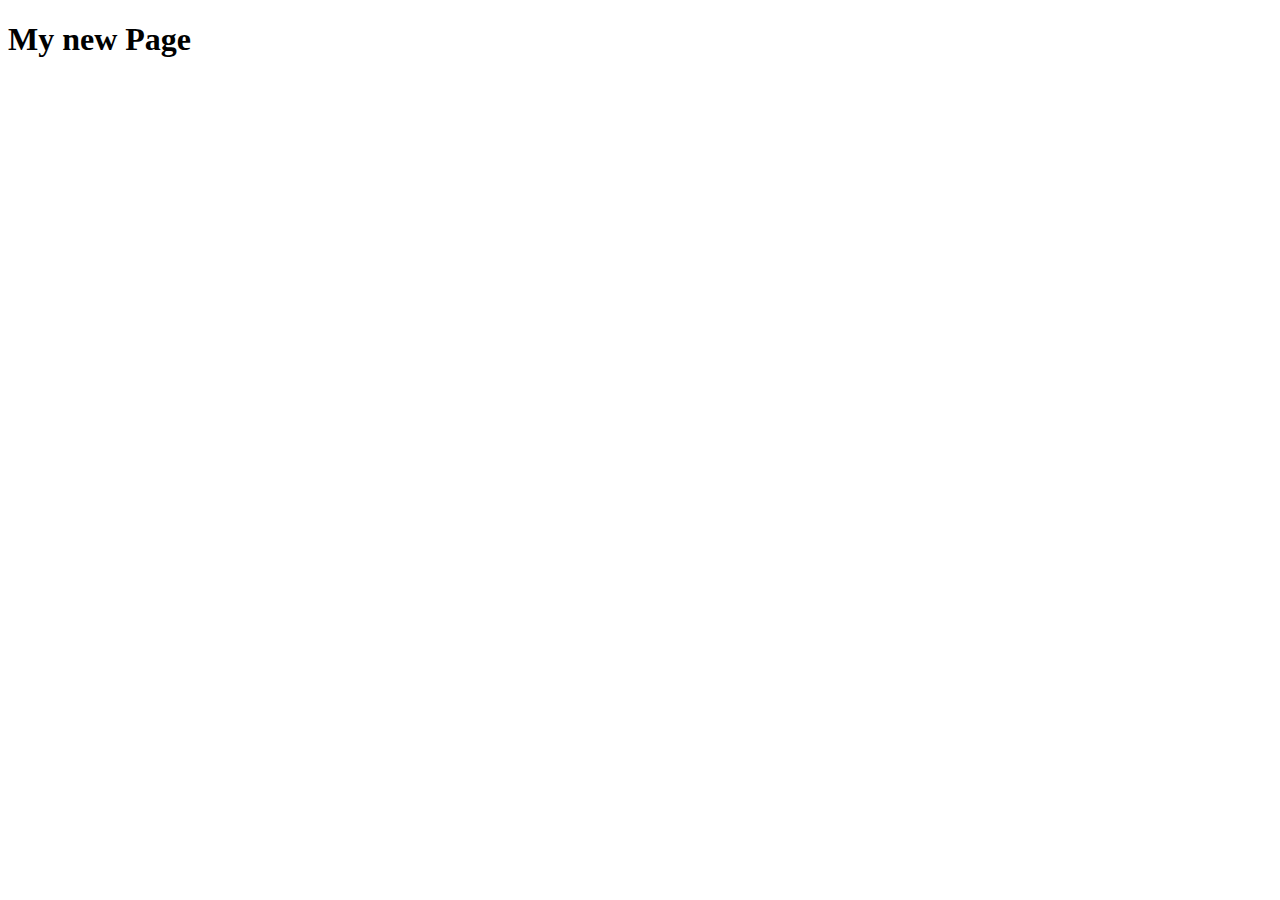
==== newpage.html @ fcf247cd "Add files via upload" ====
<!DOCTYPE html>
<html lang="en">
<head>
    <meta charset="UTF-8">
    <meta name="viewport" content="width=device-width, initial-scale=1.0">
    <title>Document</title>
</head>
<body>
    <h1>My new Page</h1>
</body>
</html>
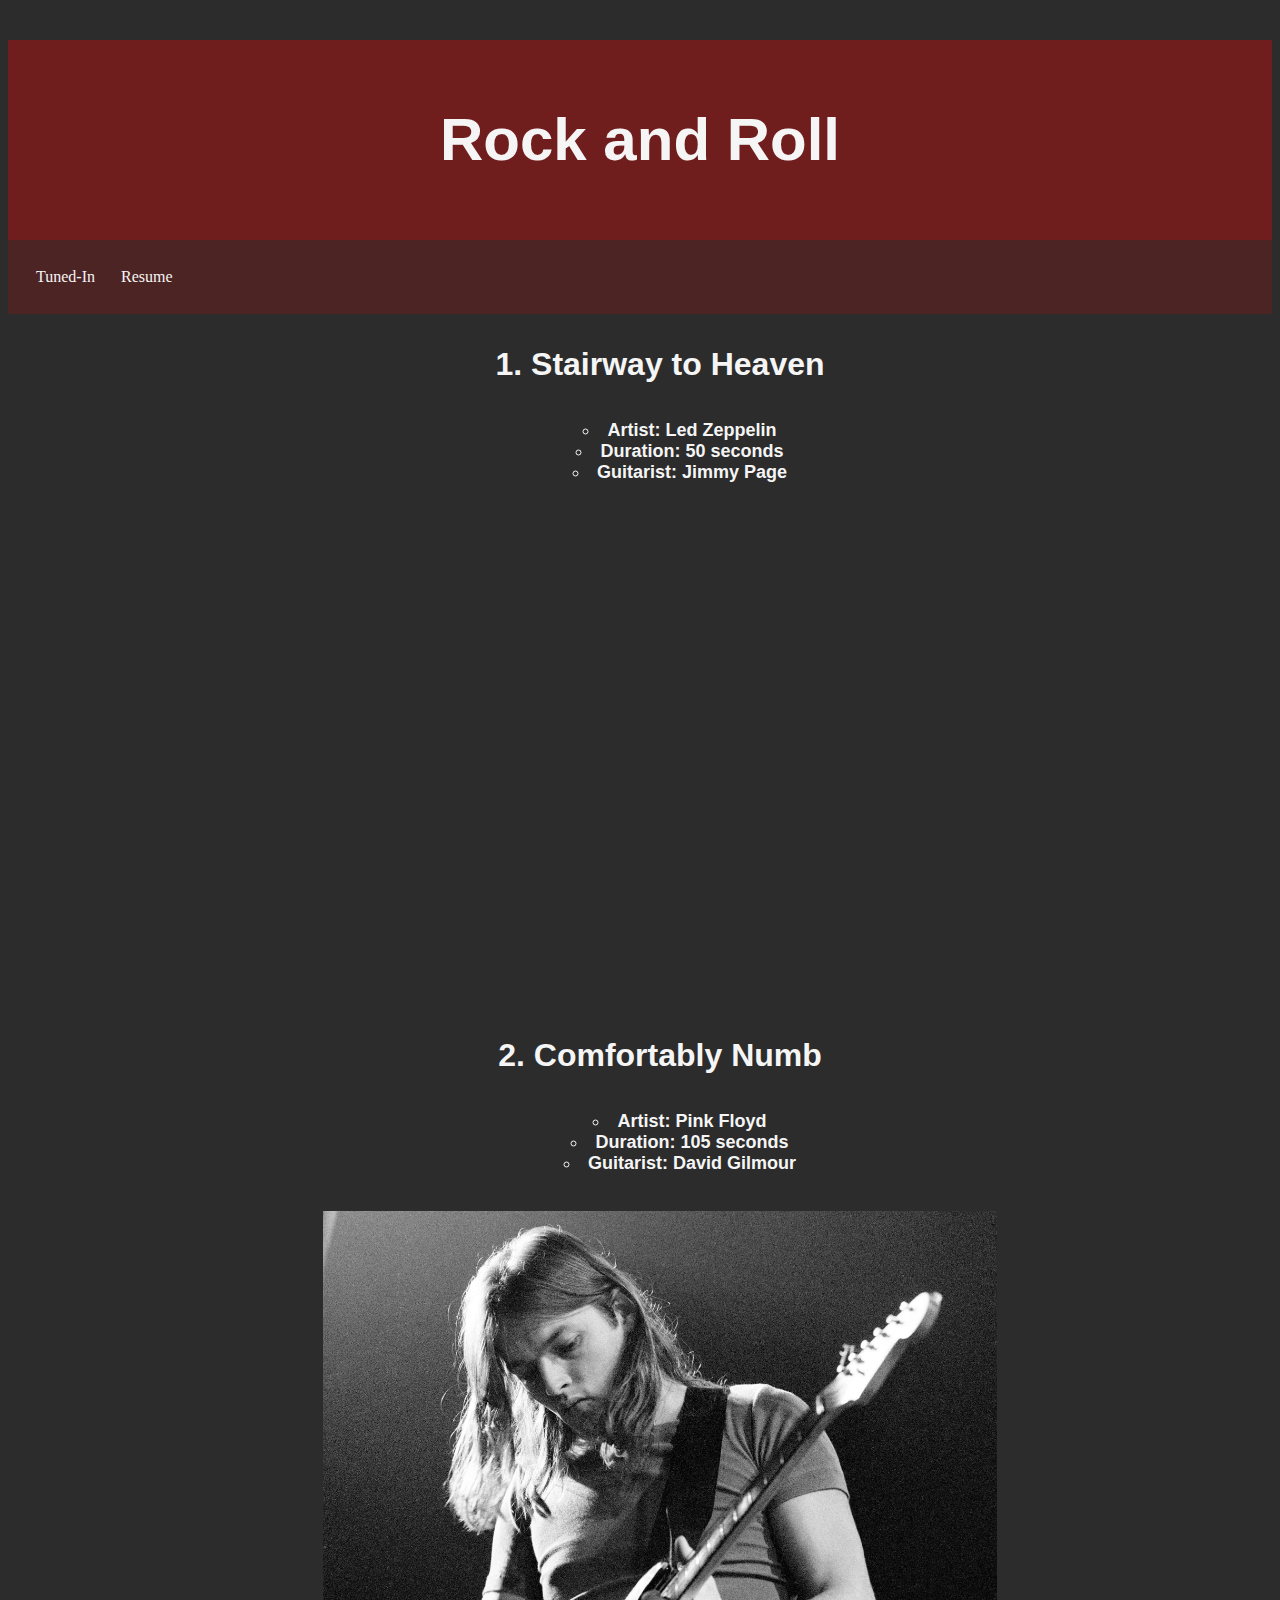
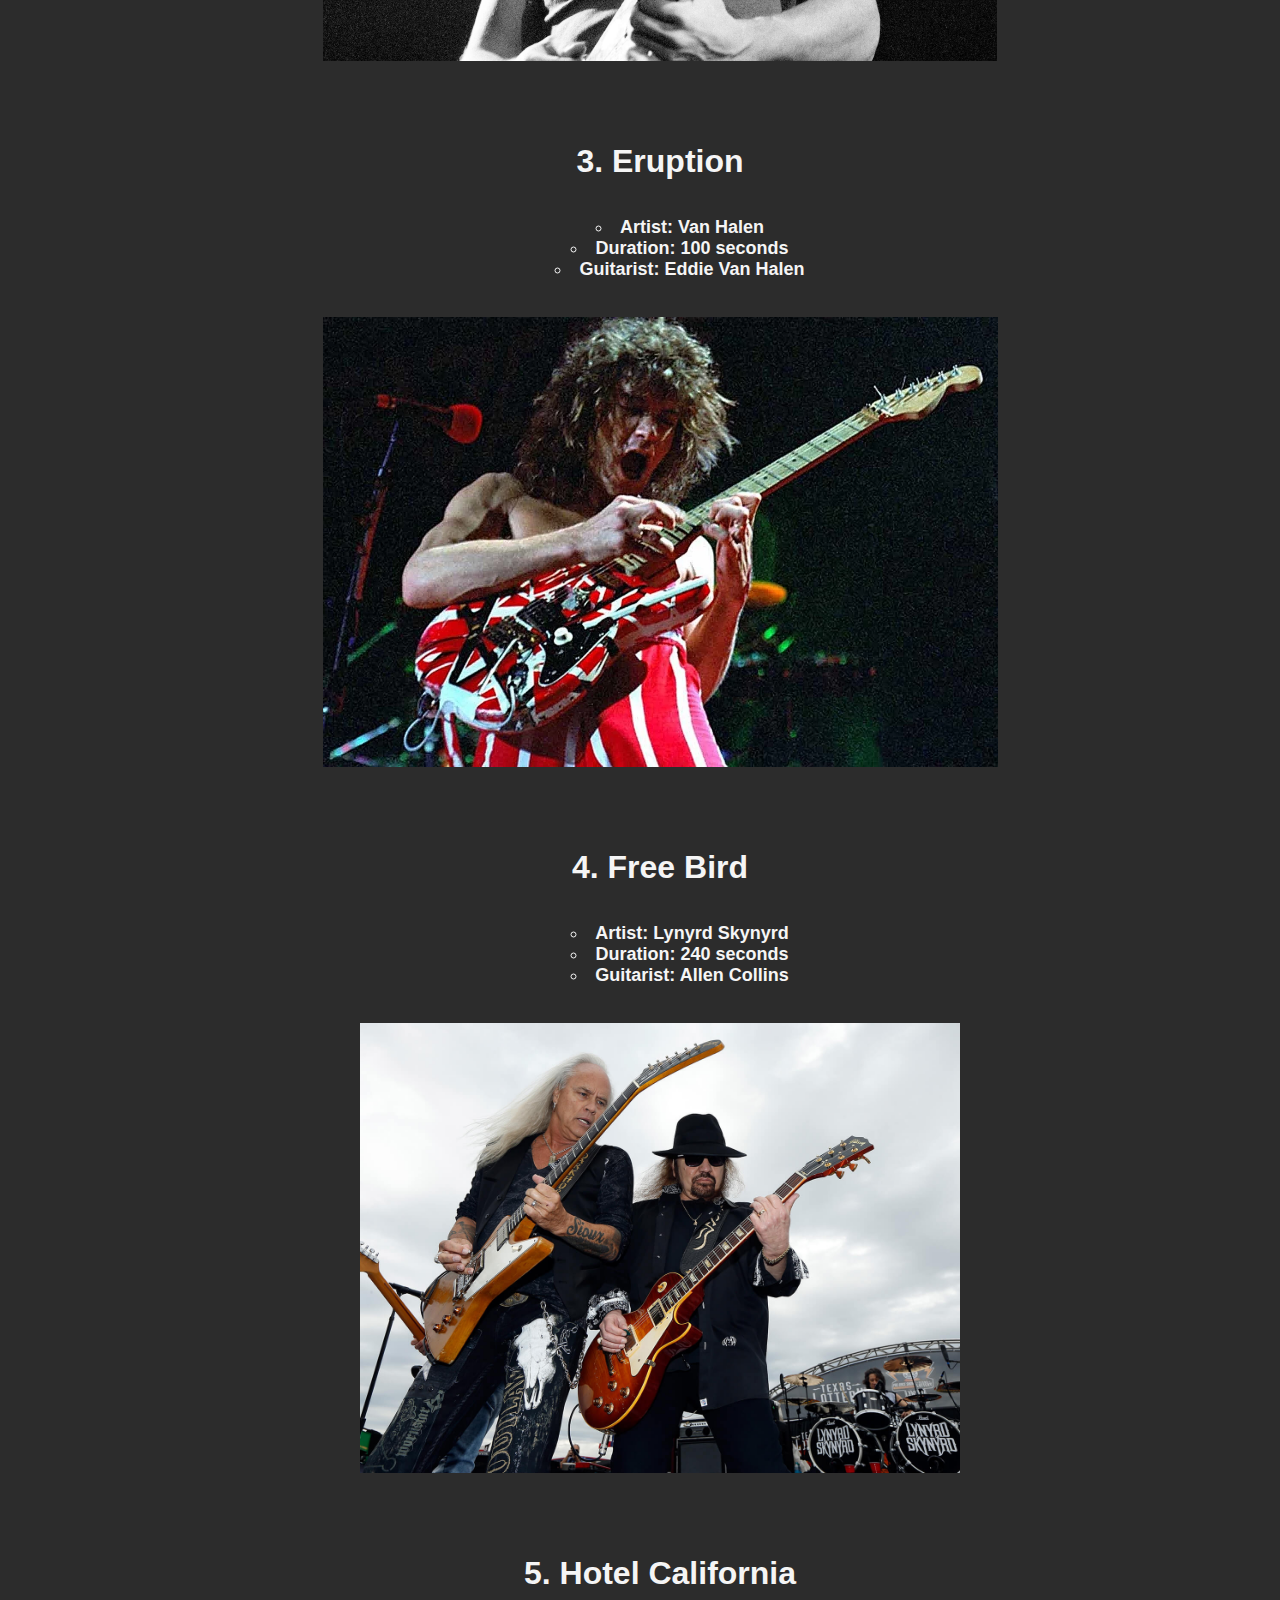
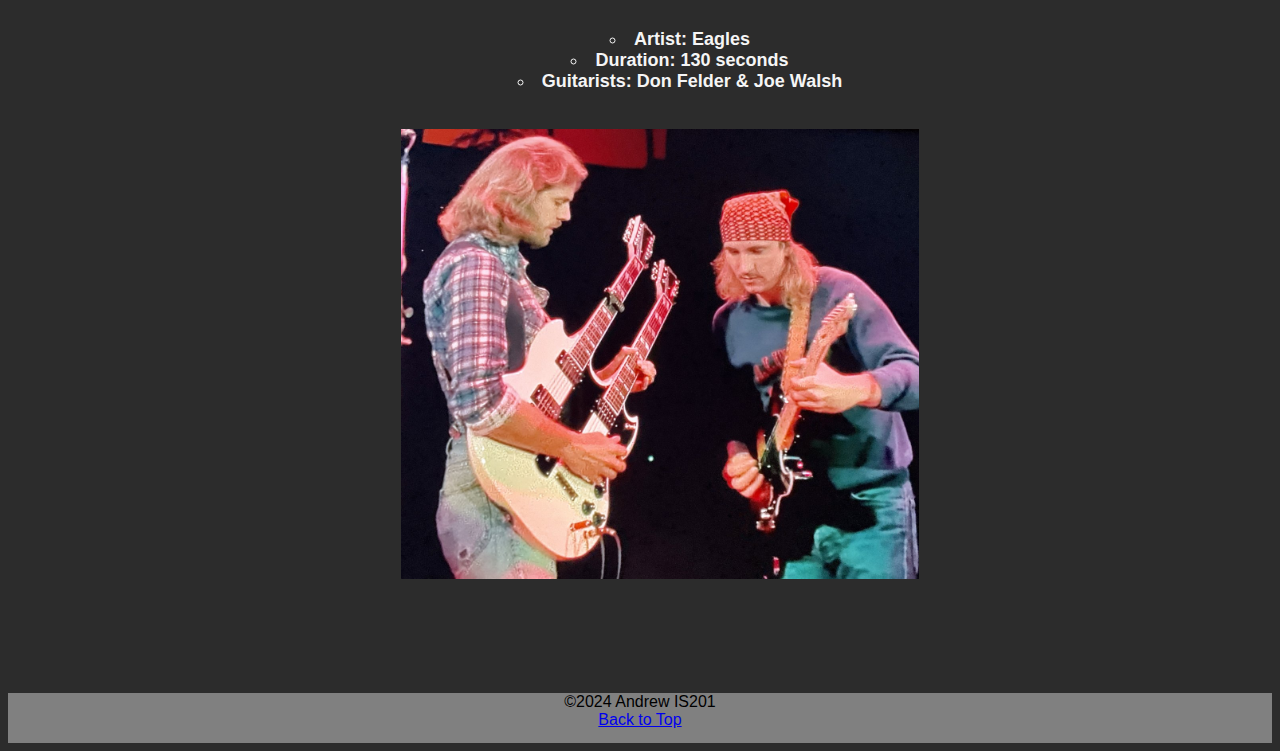
==== commit 3e32c736: "Add files via upload" ====
--- a/newpage.html
+++ b/newpage.html
@@ -3,9 +3,115 @@
 <head>
     <meta charset="UTF-8">
     <meta name="viewport" content="width=device-width, initial-scale=1.0">
-    <title>Document</title>
+    <title>Top 5 Guitar Solos</title>
+    <link rel="stylesheet" type="text/css" href="css/newpage.css">
 </head>
 <body>
-    <h1>My new Page</h1>
+    <div class="common header">
+        <h1>Rock and Roll</h1>
+    </div>
+    <nav>
+        <a href="index.html">Tuned-In</a>
+        <a href="resume.html">Resume</a>
+    </nav>
+    <div class="common body">
+        <h2>
+            <ol>
+                <li>Stairway to Heaven</li>
+                <br>
+                    <ul>
+                        <li>Artist: Led Zeppelin</li>
+                        <li>Duration: 50 seconds</li>
+                        <li>Guitarist: Jimmy Page</li>
+                    </ul>
+                <br>
+                <iframe width="680" height="435" 
+                src="https://www.youtube.com/embed/hyLnp5EFqxY?si=Aa8Y8ZhYjrFwQeaZ" 
+                title="YouTube video player" frameborder="0" 
+                allow="accelerometer; autoplay; clipboard-write; encrypted-media; gyroscope; picture-in-picture; web-share" 
+                referrerpolicy="strict-origin-when-cross-origin" 
+                allowfullscreen>
+                    </iframe>
+                <br><br><br>
+                <li>Comfortably Numb</li>
+                <br>
+                    <ul>
+                        <li>Artist: Pink Floyd</li>
+                        <li>Duration: 105 seconds</li>
+                        <li>Guitarist: David Gilmour</li>
+                    </ul>
+                <br>
+                <img src="assets/img/DavidGilmour.jpg" alt="" style="height: 450px;">
+                <br><br><br>
+                <li>Eruption</li>
+                <br>
+                    <ul>
+                        <li>Artist: Van Halen</li>
+                        <li>Duration: 100 seconds</li>
+                        <li>Guitarist: Eddie Van Halen</li>
+                    </ul>
+                <br>
+                <img src="assets/img/Eddievanhalen.jpeg" alt="" style="height: 450px;">
+                <br><br><br>
+                <li>Free Bird</li>
+                <br>
+                    <ul>
+                        <li>Artist: Lynyrd Skynyrd</li>
+                        <li>Duration: 240 seconds</li>
+                        <li>Guitarist: Allen Collins</li>
+                    </ul>
+                <br>
+                <img src="assets/img/freebird.jpg" alt="" style="height: 450px;">
+                <br><br><br>
+                <li>Hotel California</li>
+                <br>
+                    <ul>
+                        <li>Artist: Eagles</li>
+                        <li>Duration: 130 seconds</li>
+                        <li>Guitarists: Don Felder & Joe Walsh</li>
+                    </ul>
+                <br>
+                <img src="assets/img/hotelcalifornia.jpeg" alt="" style="height: 450px;">
+                <br><br><br>
+            </ol>
+        </h2>
+    </div>
+
+    <div class='tableauPlaceholder' id='viz1713911464354' style='position: relative'>
+        <noscript><a href='#'><img alt='International Tourism ' 
+            src='https:&#47;&#47;public.tableau.com&#47;static&#47;images&#47;Wo&#47;WorldIndicators_17139109174600&#47;Tourism&#47;1_rss.png' 
+            style='border: none' /></a></noscript><object class='tableauViz'  
+            style='display:none;'>
+            <param name='host_url' value='https%3A%2F%2Fpublic.tableau.com%2F' /> 
+            <param name='embed_code_version' value='3' /> 
+            <param name='site_root' value='' />
+            <param name='name' value='WorldIndicators_17139109174600&#47;Tourism' />
+            <param name='tabs' value='no' />
+            <param name='toolbar' value='yes' />
+            <param name='static_image' value='https:&#47;&#47;public.tableau.com&#47;static&#47;images&#47;Wo&#47;WorldIndicators_17139109174600&#47;Tourism&#47;1.png' /> 
+            <param name='animate_transition' value='yes' />
+            <param name='display_static_image' value='yes' />
+            <param name='display_spinner' value='yes' />
+            <param name='display_overlay' value='yes' />
+            <param name='display_count' value='yes' />
+            <param name='language' value='en-US' />
+            <param name='filter' value='publish=yes' />
+        </object></div>                
+        <script type='text/javascript'>                    
+        var divElement = document.getElementById('viz1713911464354');                    
+        var vizElement = divElement.getElementsByTagName('object')[0];                    
+        if ( divElement.offsetWidth > 800 ) { vizElement.style.minWidth='1000px';vizElement.style.maxWidth='100%';vizElement.style.minHeight='647px';vizElement.style.maxHeight=(divElement.offsetWidth*0.75)+'px';} 
+        else if ( divElement.offsetWidth > 500 ) { vizElement.style.width='100%';vizElement.style.height=(divElement.offsetWidth*0.75)+'px';} 
+        else { vizElement.style.width='100%';vizElement.style.height='977px';}                     
+        var scriptElement = document.createElement('script');                    
+        scriptElement.src = 'https://public.tableau.com/javascripts/api/viz_v1.js';                    
+        vizElement.parentNode.insertBefore(scriptElement, vizElement);                
+        </script>
+
+    <div class="common footer">
+        &copy;2024 Andrew IS201
+        <br>
+        <a href="#top">Back to Top</a>
+    </div>
 </body>
 </html>--- a/css/newpage.css
+++ b/css/newpage.css
@@ -0,0 +1,53 @@
+.common{
+    text-align: center;
+    font-family: 'Gill Sans', 'Gill Sans MT', Calibri, 'Trebuchet MS', sans-serif;
+}
+.header{
+    background-color: rgba(255, 0, 0, 0.325);
+    color: whitesmoke;
+    font-size: 30px;
+    height: 200px;
+    line-height: 200px;
+    padding: 0;
+    margin: 0;
+}
+.body{
+    background-color: rgb(44, 44, 44);
+    color: whitesmoke;
+    padding: 0px;
+    margin: 0px;
+}
+.footer{
+    background-color: grey;
+    height: 50px;
+    width: 100%;
+    padding: 0;
+    margin: 0;
+}
+body{
+    background-color: rgb(44, 44, 44);
+}
+ul{
+    font-size: large;
+    list-style-position: inside;
+}
+ol{
+    list-style-position: inside;
+    font-size: xx-large;
+}
+nav{
+    background-color: rgba(255, 0, 0, 0.162);
+    padding: 15px;
+    overflow: hidden;
+
+}
+nav a{
+    text-decoration: none;
+    color: whitesmoke;
+    padding: 13px;
+    float: left;
+    font-size: medium;
+}
+nav a:hover{
+    background-color: #ff858544;
+}